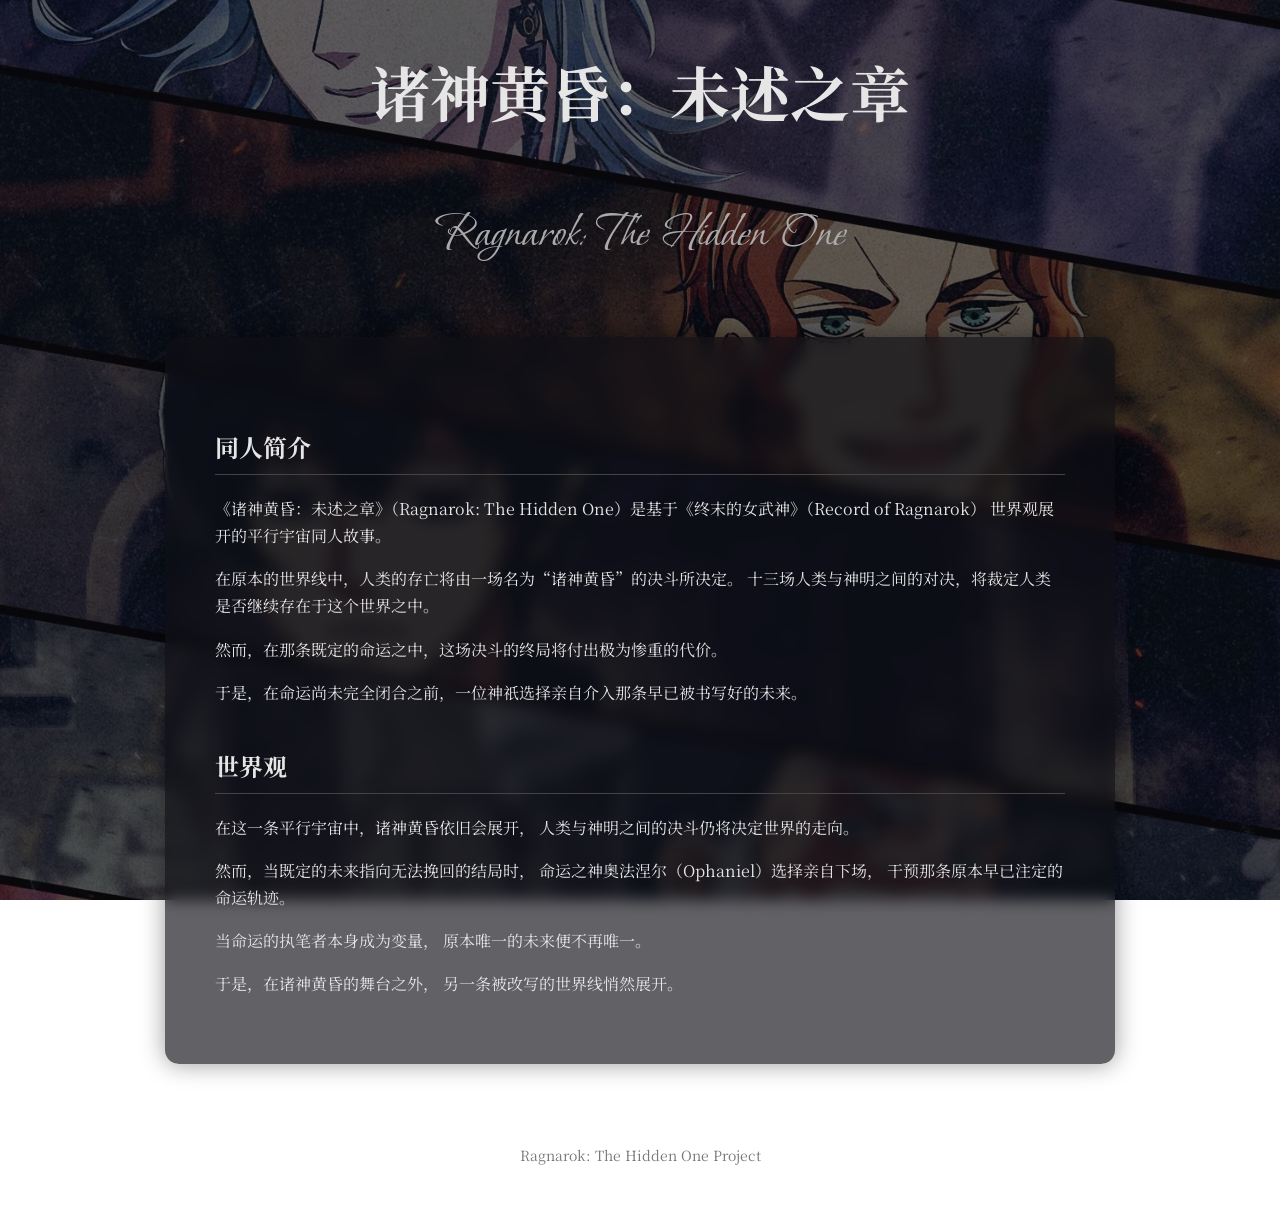
==== index.html @ cc7f1e8a "Update index.html" ====
<!DOCTYPE html>
<html>

<head>
<meta charset="UTF-8">
<title>诸神黄昏：未述之章 (Ragnarok: The Hidden One)</title>

<link href="https://fonts.googleapis.com/css2?family=Noto+Serif+SC&family=Bonheur+Royale&display=swap" rel="stylesheet">

<style>

body{
    background:
    linear-gradient(rgba(10,10,15,0.65),rgba(10,10,15,0.65)),
    url("images/main-background.webp");

    background-size:cover;
    background-position:center;
    background-attachment:fixed;

    color:#e6e6e6;
    font-family:"Noto Serif SC",serif;
    margin:40px;
    line-height:1.7;
}

h1{
    font-family:"Noto Serif SC",serif;
    font-size:60px;
    text-align:center;
    margin-bottom:8px;
}

.subtitle{
    text-align:center;
    color:#aaa;
    margin-bottom:60px;
    font-family:"Bonheur Royale",cursive;
    font-size:50px;
}

h2{
    border-bottom:1px solid #444;
    padding-bottom:6px;
    margin-top:40px;
}

.section{
    max-width:850px;
    margin:auto;

    background:rgba(15,15,20,0.65);
    padding:50px;

    border-radius:14px;

    backdrop-filter:blur(8px);
    -webkit-backdrop-filter:blur(8px);

    box-shadow:0 0 25px rgba(0,0,0,0.4);
}

.footer{
    margin-top:80px;
    text-align:center;
    color:#777;
    font-size:14px;
}

</style>
</head>

<body>

<h1>诸神黄昏：未述之章</h1>

<p class="subtitle">
Ragnarok: The Hidden One
</p>

<div class="section">

<h2>同人简介</h2>

<p>
《诸神黄昏：未述之章》（Ragnarok: The Hidden One）是基于《终末的女武神》（Record of Ragnarok）
世界观展开的平行宇宙同人故事。
</p>

<p>
在原本的世界线中，人类的存亡将由一场名为“诸神黄昏”的决斗所决定。
十三场人类与神明之间的对决，将裁定人类是否继续存在于这个世界之中。
</p>

<p>
然而，在那条既定的命运之中，这场决斗的终局将付出极为惨重的代价。
</p>

<p>
于是，在命运尚未完全闭合之前，一位神祇选择亲自介入那条早已被书写好的未来。
</p>

<h2>世界观</h2>

<p>
在这一条平行宇宙中，诸神黄昏依旧会展开，
人类与神明之间的决斗仍将决定世界的走向。
</p>

<p>
然而，当既定的未来指向无法挽回的结局时，
命运之神奥法涅尔（Ophaniel）选择亲自下场，
干预那条原本早已注定的命运轨迹。
</p>

<p>
当命运的执笔者本身成为变量，
原本唯一的未来便不再唯一。
</p>

<p>
于是，在诸神黄昏的舞台之外，
另一条被改写的世界线悄然展开。
</p>

</div>

<div class="footer">
Ragnarok: The Hidden One Project
</div>

</body>

</html>
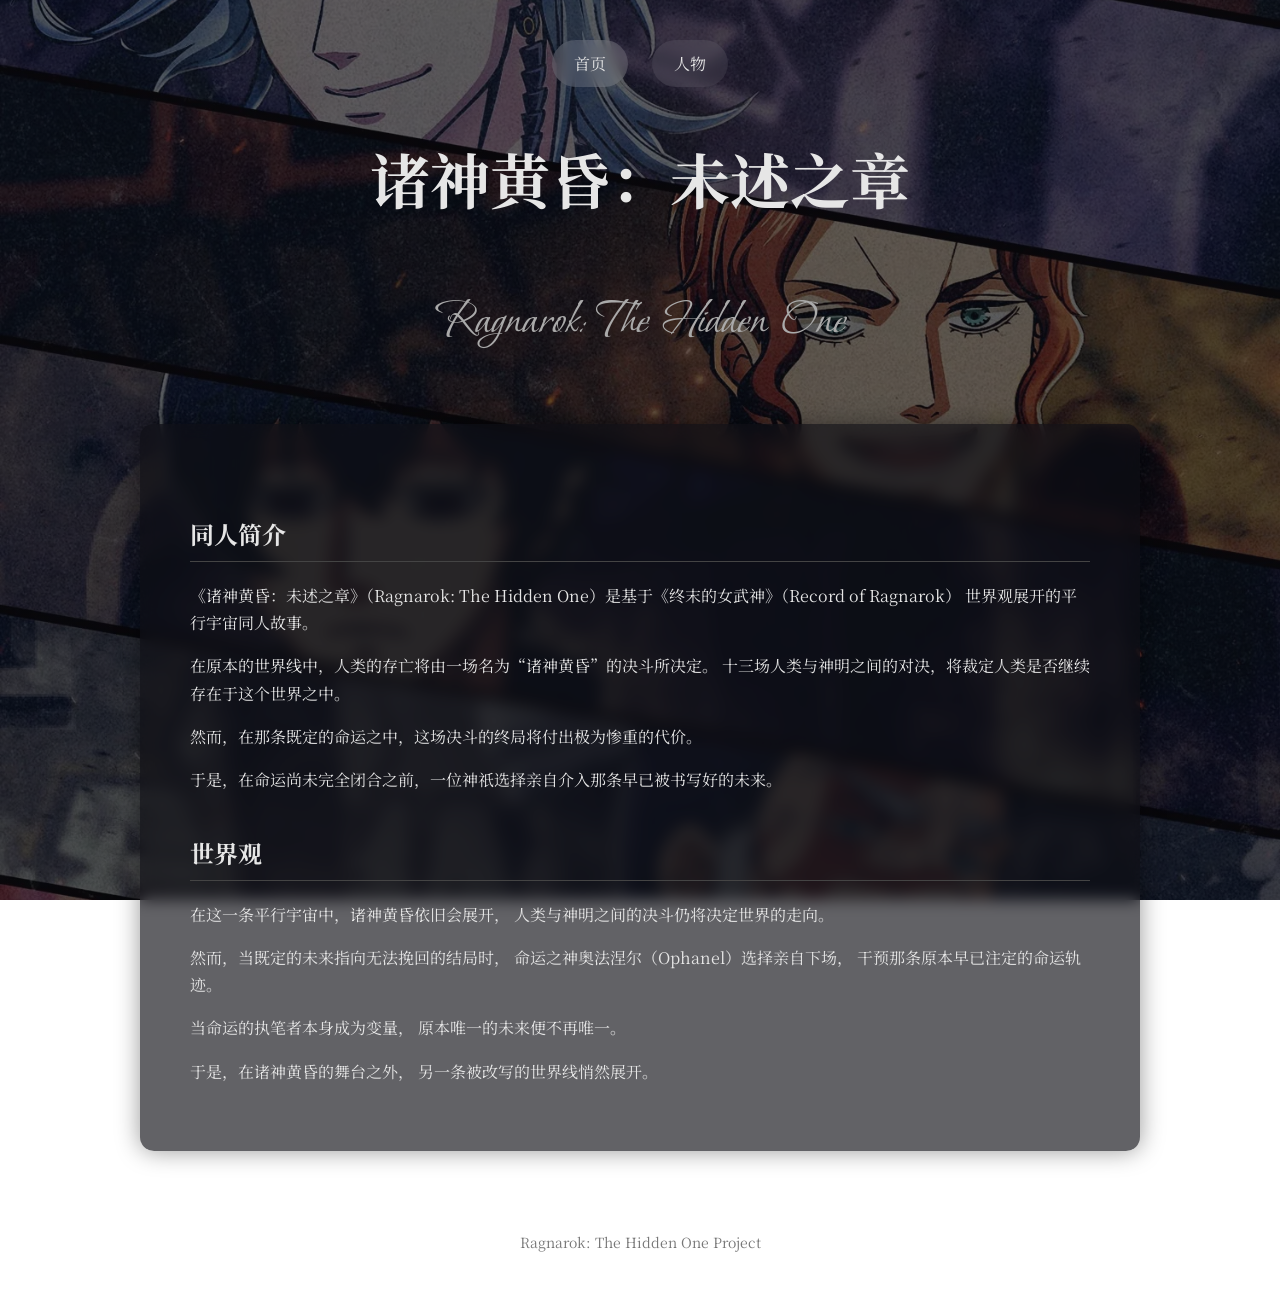
==== commit 7daf54b0: "Update index.html" ====
--- a/index.html
+++ b/index.html
@@ -24,12 +24,40 @@
     line-height:1.7;
 }
 
+/* 顶部导航 */
+
+.topnav{
+    max-width:900px;
+    margin:0 auto 30px auto;
+    text-align:center;
+}
+
+.topnav a{
+    display:inline-block;
+    margin:0 10px;
+    padding:10px 22px;
+    color:#e6e6e6;
+    text-decoration:none;
+    background:rgba(255,255,255,0.08);
+    border-radius:999px;
+
+    backdrop-filter:blur(6px);
+    -webkit-backdrop-filter:blur(6px);
+}
+
+.topnav a.active{
+    background:rgba(255,255,255,0.16);
+}
+
+/* 标题 */
+
 h1{
-    font-family:"Noto Serif SC",serif;
     font-size:60px;
     text-align:center;
     margin-bottom:8px;
 }
+
+/* 副标题 */
 
 .subtitle{
     text-align:center;
@@ -39,14 +67,10 @@
     font-size:50px;
 }
 
-h2{
-    border-bottom:1px solid #444;
-    padding-bottom:6px;
-    margin-top:40px;
-}
+/* 文字区域 */
 
 .section{
-    max-width:850px;
+    max-width:900px;
     margin:auto;
 
     background:rgba(15,15,20,0.65);
@@ -60,6 +84,12 @@
     box-shadow:0 0 25px rgba(0,0,0,0.4);
 }
 
+h2{
+    border-bottom:1px solid #444;
+    padding-bottom:6px;
+    margin-top:40px;
+}
+
 .footer{
     margin-top:80px;
     text-align:center;
@@ -71,6 +101,15 @@
 </head>
 
 <body>
+
+<!-- 主导航 -->
+
+<div class="topnav">
+    <a href="index.html" class="active">首页</a>
+    <a href="characters.html">人物</a>
+</div>
+
+<!-- 标题 -->
 
 <h1>诸神黄昏：未述之章</h1>
 
@@ -109,7 +148,7 @@
 
 <p>
 然而，当既定的未来指向无法挽回的结局时，
-命运之神奥法涅尔（Ophaniel）选择亲自下场，
+命运之神奥法涅尔（Ophanel）选择亲自下场，
 干预那条原本早已注定的命运轨迹。
 </p>
 
@@ -130,5 +169,4 @@
 </div>
 
 </body>
-
 </html>
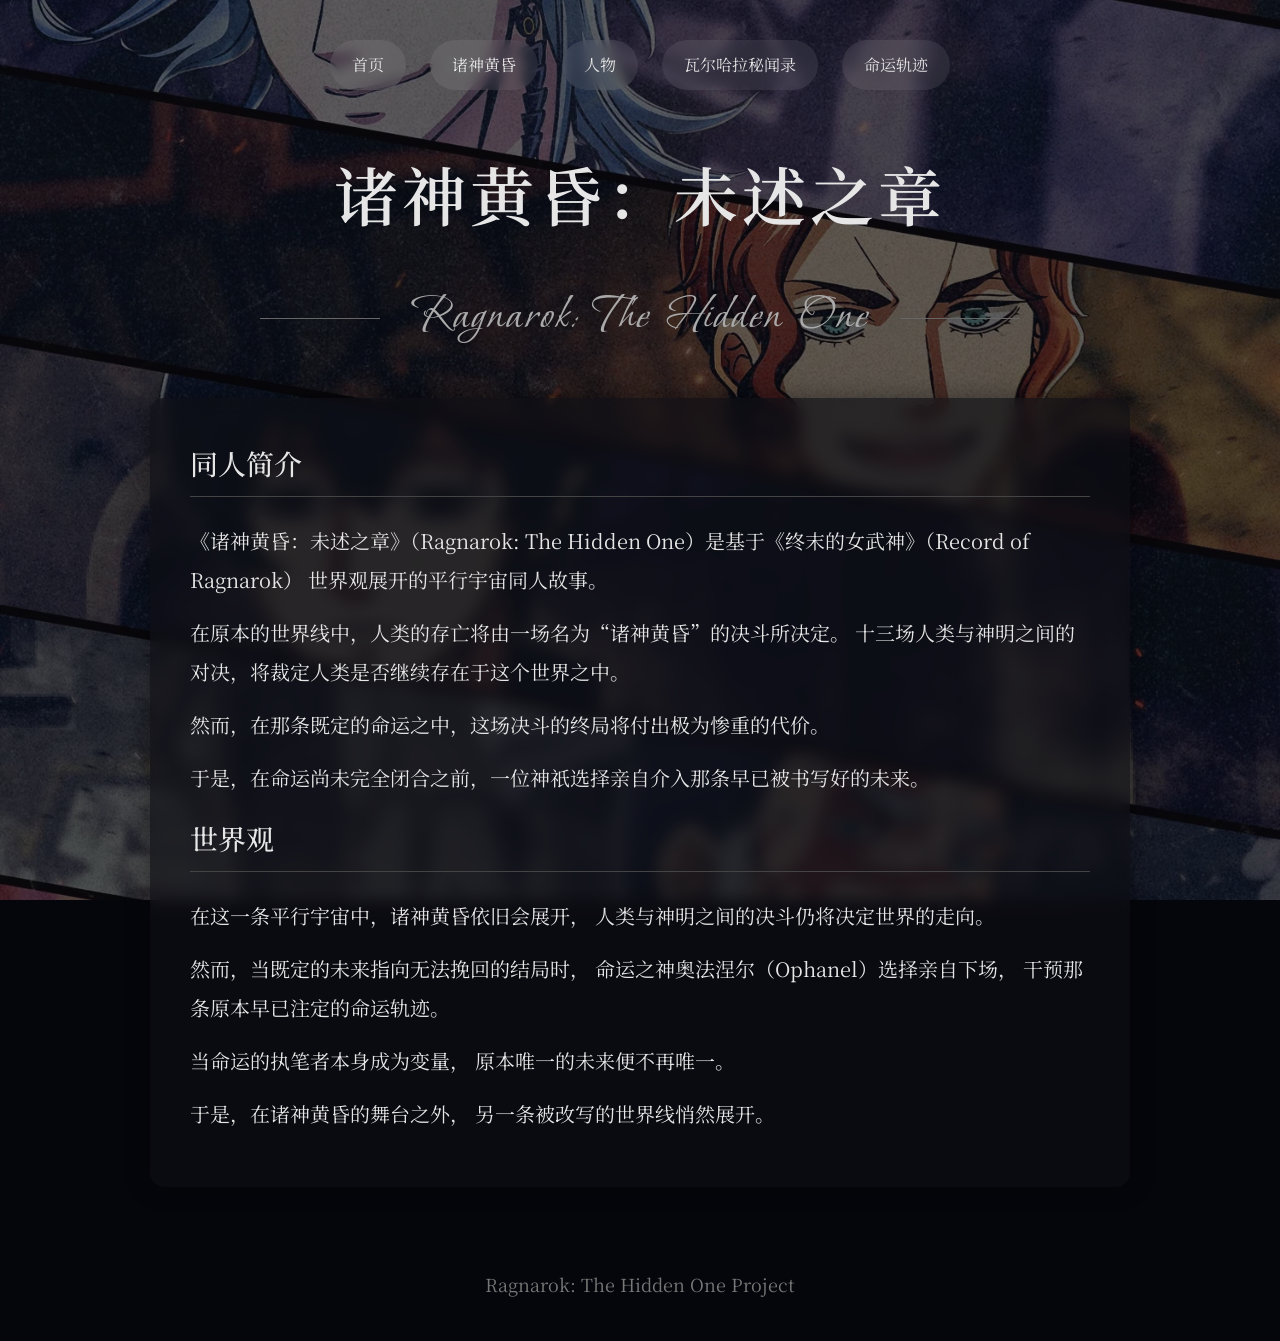
==== commit 22211001: "Update index.html" ====
--- a/index.html
+++ b/index.html
@@ -6,98 +6,8 @@
 <title>诸神黄昏：未述之章 (Ragnarok: The Hidden One)</title>
 
 <link href="https://fonts.googleapis.com/css2?family=Noto+Serif+SC&family=Bonheur+Royale&display=swap" rel="stylesheet">
+<link rel="stylesheet" href="style.css">
 
-<style>
-
-body{
-    background:
-    linear-gradient(rgba(10,10,15,0.65),rgba(10,10,15,0.65)),
-    url("images/main-background.webp");
-
-    background-size:cover;
-    background-position:center;
-    background-attachment:fixed;
-
-    color:#e6e6e6;
-    font-family:"Noto Serif SC",serif;
-    margin:40px;
-    line-height:1.7;
-}
-
-/* 顶部导航 */
-
-.topnav{
-    max-width:900px;
-    margin:0 auto 30px auto;
-    text-align:center;
-}
-
-.topnav a{
-    display:inline-block;
-    margin:0 10px;
-    padding:10px 22px;
-    color:#e6e6e6;
-    text-decoration:none;
-    background:rgba(255,255,255,0.08);
-    border-radius:999px;
-
-    backdrop-filter:blur(6px);
-    -webkit-backdrop-filter:blur(6px);
-}
-
-.topnav a.active{
-    background:rgba(255,255,255,0.16);
-}
-
-/* 标题 */
-
-h1{
-    font-size:60px;
-    text-align:center;
-    margin-bottom:8px;
-}
-
-/* 副标题 */
-
-.subtitle{
-    text-align:center;
-    color:#aaa;
-    margin-bottom:60px;
-    font-family:"Bonheur Royale",cursive;
-    font-size:50px;
-}
-
-/* 文字区域 */
-
-.section{
-    max-width:900px;
-    margin:auto;
-
-    background:rgba(15,15,20,0.65);
-    padding:50px;
-
-    border-radius:14px;
-
-    backdrop-filter:blur(8px);
-    -webkit-backdrop-filter:blur(8px);
-
-    box-shadow:0 0 25px rgba(0,0,0,0.4);
-}
-
-h2{
-    border-bottom:1px solid #444;
-    padding-bottom:6px;
-    margin-top:40px;
-}
-
-.footer{
-    margin-top:80px;
-    text-align:center;
-    color:#777;
-    font-size:14px;
-}
-
-</style>
 </head>
 
 <body>
@@ -106,7 +16,10 @@
 
 <div class="topnav">
     <a href="index.html" class="active">首页</a>
+    <a href="ragnarok.html">诸神黄昏</a>
     <a href="characters.html">人物</a>
+    <a href="records.html">瓦尔哈拉秘闻录</a>
+    <a href="timeline.html">命运轨迹</a>
 </div>
 
 <!-- 标题 -->
--- a/style.css
+++ b/style.css
@@ -0,0 +1,397 @@
+body{
+    margin:0;
+    padding:0;
+    background:#05060b;
+}
+body{
+    color:#e6e6e6;
+    font-family:"Noto Serif SC",serif;
+    line-height:1.9;
+    position:relative;
+    padding:40px;
+    box-sizing:border-box;
+}
+
+body::before{
+    content:"";
+    position:fixed;
+    inset:0;
+    z-index:-1;
+
+    background:
+    linear-gradient(rgba(10,10,15,0.65),rgba(10,10,15,0.65)),
+    url("../images/main-background.webp");
+
+    background-size:cover;
+    background-position:center;
+    background-repeat:no-repeat;
+}
+
+.topnav{
+    max-width:900px;
+    margin:0 auto 20px auto;
+    text-align:center;
+}
+
+.topnav a{
+    display:inline-block;
+    margin:0 10px;
+    padding:10px 22px;
+    color:#e6e6e6;
+    text-decoration:none;
+    background:rgba(255,255,255,0.08);
+    border-radius:999px;
+    backdrop-filter:blur(6px);
+    -webkit-backdrop-filter:blur(6px);
+    transition:0.2s ease;
+}
+
+.topnav a:hover{
+    background:rgba(255,255,255,0.16);
+}
+
+.subnav{
+    max-width:900px;
+    margin:0 auto 28px auto;
+    text-align:center;
+}
+
+.subnav a{
+    display:inline-block;
+    margin:6px 6px;
+    padding:6px 16px;
+    color:rgba(230,230,230,0.82);
+    text-decoration:none;
+    background:rgba(255,255,255,0.04);
+    border-radius:999px;
+    border:1px solid rgba(255,255,255,0.12);
+    transition:0.2s ease;
+    font-size:15px;
+    letter-spacing:1px;
+}
+
+.subnav a:hover{
+    background:rgba(255,255,255,0.10);
+    border-color:rgba(255,255,255,0.22);
+    color:#ffffff;
+}
+
+.subnav a.active{
+    background:rgba(255,215,120,0.14);
+    border:1px solid rgba(255,215,120,0.55);
+    color:#ffe8a3;
+    box-shadow:0 0 12px rgba(255,215,120,0.12);
+}
+
+h1{
+    font-size:64px;
+    text-align:center;
+    margin-bottom:6px;
+    letter-spacing:4px;
+    font-weight:600;
+}
+
+.subtitle{
+    text-align:center;
+    color:#aaa;
+    margin-bottom:34px;
+    font-family:"Bonheur Royale",cursive;
+    font-size:50px;
+    letter-spacing:2px;
+    position:relative;
+}
+
+.subtitle:before,
+.subtitle:after{
+    content:"";
+    display:inline-block;
+    width:120px;
+    height:1px;
+    background:#666;
+    margin:0 15px;
+    vertical-align:middle;
+}
+
+.section{
+    max-width:900px;
+    margin:auto;
+    background:rgba(15,15,20,0.65);
+
+    padding:28px 40px 40px 40px;  /* 上 右 下 左 */
+
+    border-radius:14px;
+    backdrop-filter:blur(8px);
+    -webkit-backdrop-filter:blur(8px);
+    box-shadow:0 0 25px rgba(0,0,0,0.4);
+    font-size:20px;
+    line-height:1.95;
+}
+
+h2{
+    border-bottom:1px solid #444;
+    padding-bottom:6px;
+    margin-top:10px;
+    font-size:28px;
+    font-weight:500;
+}
+
+p{
+    margin:14px 0;
+}
+
+.footer{
+    margin-top:80px;
+    text-align:center;
+    color:#777;
+    font-size:18px;
+}
+
+/* ===== 角色卡布局 ===== */
+
+.character-header{
+    max-width:900px;
+    margin:0 auto 40px auto;
+
+    display:grid;
+    grid-template-columns:320px 1fr;
+    gap:32px;
+
+    align-items:stretch;
+}
+
+/* ===== 立绘卡片 ===== */
+
+.character-art{
+    background:rgba(18,18,24,0.6);
+    border-radius:18px;
+    overflow:hidden;
+    position:relative;
+
+    border:1px solid rgba(255,255,255,0.10);
+
+    animation:cardGlow 8s ease-in-out infinite;
+
+    aspect-ratio:3/4;
+    min-height:0;
+}
+
+.character-art img{
+    width:100%;
+    height:100%;
+
+    display:block;
+
+    object-fit:cover;
+    object-position:center 30%;
+}
+
+/* ===== 资料卡 ===== */
+
+.character-info{
+    background:rgba(18,18,24,0.75);
+    border-radius:16px;
+    padding:22px 28px;
+
+    border:1px solid rgba(255,255,255,0.08);
+
+    animation:cardGlow 8s ease-in-out infinite;
+
+    font-size:20px;
+    line-height:1.95;
+
+    min-width:0;
+}
+
+.character-info h2{
+    margin-top:0;
+    margin-bottom:12px;
+}
+
+/* 每一行资料 */
+
+.info-row{
+    margin:10px 0;
+    color:#ddd;
+}
+
+.info-row b{
+    color:#f1e2b8;
+}
+
+@media (max-width:820px){
+
+   body{
+        padding:20px;
+    }
+
+    body::before{
+        background-position:center 20%;
+    }
+
+    .section{
+        padding:24px 26px 30px 26px;
+        font-size:15px;
+    }
+
+    h2{
+        font-size:24px;
+    }
+
+    .character-header{
+        display:grid;
+        grid-template-columns:1fr;
+        gap:24px;
+        max-width:100%;
+    }
+
+    .character-art,
+    .character-info{
+        width:100%;
+        box-sizing:border-box;
+    }
+
+    .character-art{
+        aspect-ratio:3/4;
+    }
+
+    .character-art img{
+        width:100%;
+        height:100%;
+        object-fit:cover;
+        object-position:center 45%;
+    }
+
+    h1{
+        font-size:42px;
+        letter-spacing:2px;
+    }
+
+    .subtitle{
+        font-size:30px;
+        margin-bottom:24px;
+        white-space:nowrap;
+    }
+
+    .subtitle:before,
+    .subtitle:after{
+        width:60px;
+        margin:0 10px;
+    }
+}
+
+.ophan-card{
+animation:ophanGlow 8s ease-in-out infinite;
+}
+
+@keyframes ophanGlow{
+
+0%{
+box-shadow:
+0 0 30px rgba(255,210,120,0.18),
+0 0 60px rgba(255,210,120,0.08),
+inset 0 0 18px rgba(255,230,160,0.05);
+}
+
+50%{
+box-shadow:
+0 0 50px rgba(255,215,130,0.30),
+0 0 110px rgba(255,215,130,0.18),
+inset 0 0 28px rgba(255,240,180,0.10);
+}
+
+100%{
+box-shadow:
+0 0 30px rgba(255,210,120,0.18),
+0 0 60px rgba(255,210,120,0.08),
+inset 0 0 18px rgba(255,230,160,0.05);
+}
+
+}
+@keyframes abyssGlow{
+
+0%{
+box-shadow:
+0 0 26px rgba(160,120,255,0.18),
+0 0 60px rgba(160,120,255,0.08),
+inset 0 0 18px rgba(200,180,255,0.05);
+}
+
+50%{
+box-shadow:
+0 0 40px rgba(170,130,255,0.38),
+0 0 90px rgba(170,130,255,0.18),
+inset 0 0 26px rgba(210,190,255,0.10);
+}
+
+100%{
+box-shadow:
+0 0 26px rgba(160,120,255,0.18),
+0 0 60px rgba(160,120,255,0.08),
+inset 0 0 18px rgba(200,180,255,0.05);
+}
+
+}
+.beel-card{
+animation:abyssGlow 8s ease-in-out infinite;
+}
+
+/* ===== 嬴政红色帝王光 ===== */
+
+.qin-card{
+animation:qinGlow 8s ease-in-out infinite;
+}
+
+@keyframes qinGlow{
+
+0%{
+box-shadow:
+0 0 30px rgba(220,60,60,0.25),
+0 0 60px rgba(200,40,40,0.15),
+inset 0 0 18px rgba(255,100,100,0.06);
+}
+
+50%{
+box-shadow:
+0 0 50px rgba(255,80,80,0.35),
+0 0 110px rgba(220,60,60,0.25),
+inset 0 0 28px rgba(255,120,120,0.12);
+}
+
+100%{
+box-shadow:
+0 0 30px rgba(220,60,60,0.25),
+0 0 60px rgba(200,40,40,0.15),
+inset 0 0 18px rgba(255,100,100,0.06);
+}
+
+}
+/* ===== 塞勒涅月白蓝光 ===== */
+
+.selene-card{
+animation:seleneGlow 8s ease-in-out infinite;
+}
+
+@keyframes seleneGlow{
+
+0%{
+box-shadow:
+0 0 30px rgba(170,200,255,0.25),
+0 0 60px rgba(140,180,255,0.15),
+inset 0 0 18px rgba(220,230,255,0.05);
+}
+
+50%{
+box-shadow:
+0 0 50px rgba(190,220,255,0.35),
+0 0 110px rgba(160,200,255,0.25),
+inset 0 0 28px rgba(220,240,255,0.10);
+}
+
+100%{
+box-shadow:
+0 0 30px rgba(170,200,255,0.25),
+0 0 60px rgba(140,180,255,0.15),
+inset 0 0 18px rgba(220,230,255,0.05);
+}
+
+}
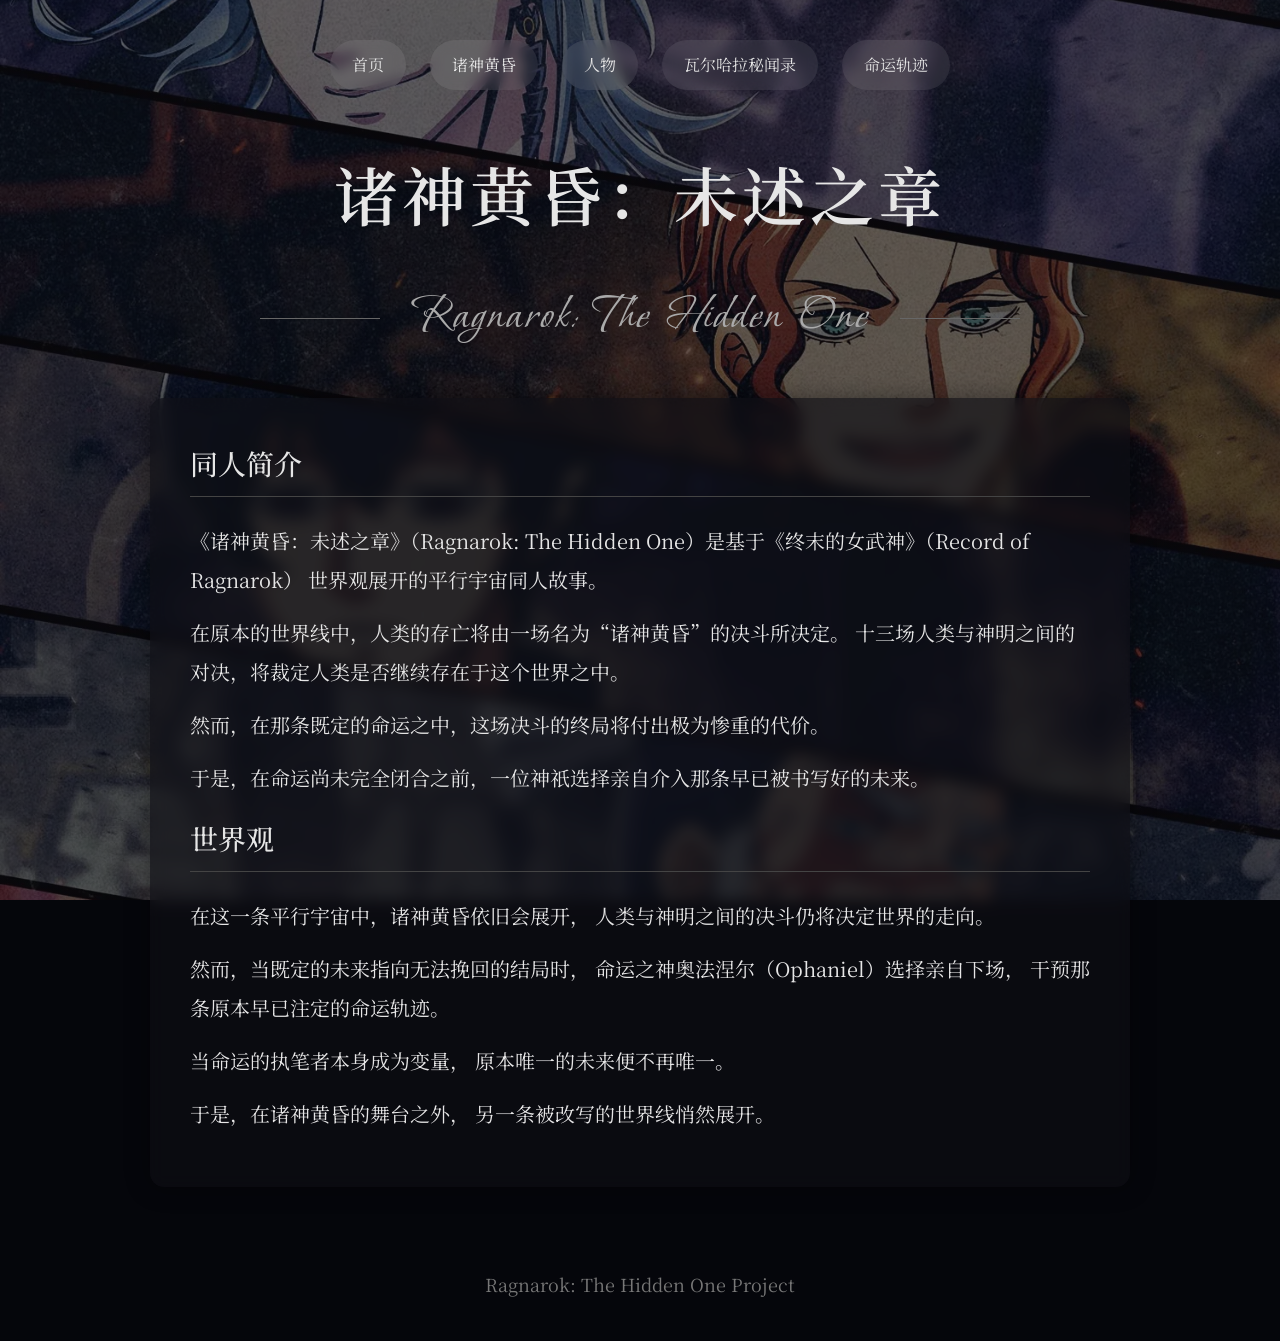
==== commit b14c481b: "Update index.html" ====
--- a/index.html
+++ b/index.html
@@ -2,24 +2,35 @@
 <html>
 
 <head>
+
 <meta charset="UTF-8">
+<meta name="viewport" content="width=device-width, initial-scale=1.0">
+
 <title>诸神黄昏：未述之章 (Ragnarok: The Hidden One)</title>
 
 <link href="https://fonts.googleapis.com/css2?family=Noto+Serif+SC&family=Bonheur+Royale&display=swap" rel="stylesheet">
+
 <link rel="stylesheet" href="style.css">
 
 </head>
+
 
 <body>
 
 <!-- 主导航 -->
 
 <div class="topnav">
-    <a href="index.html" class="active">首页</a>
-    <a href="ragnarok.html">诸神黄昏</a>
-    <a href="characters.html">人物</a>
-    <a href="records.html">瓦尔哈拉秘闻录</a>
-    <a href="timeline.html">命运轨迹</a>
+
+<a href="index.html" class="active">首页</a>
+
+<a href="ragnarok/">诸神黄昏</a>
+
+<a href="characters/">人物</a>
+
+<a href="records/">瓦尔哈拉秘闻录</a>
+
+<a href="timeline_records/">命运轨迹</a>
+
 </div>
 
 <!-- 标题 -->
@@ -61,7 +72,7 @@
 
 <p>
 然而，当既定的未来指向无法挽回的结局时，
-命运之神奥法涅尔（Ophanel）选择亲自下场，
+命运之神奥法涅尔（Ophaniel）选择亲自下场，
 干预那条原本早已注定的命运轨迹。
 </p>
 
--- a/style.css
+++ b/style.css
@@ -1,283 +1,352 @@
+/* ===== 基础页面 ===== */
+
+html,body{
+margin:0;
+padding:0;
+}
+
 body{
-    margin:0;
-    padding:0;
-    background:#05060b;
-}
-body{
-    color:#e6e6e6;
-    font-family:"Noto Serif SC",serif;
-    line-height:1.9;
-    position:relative;
-    padding:40px;
-    box-sizing:border-box;
-}
+color:#e6e6e6;
+font-family:"Noto Serif SC",serif;
+line-height:1.9;
+
+position:relative;
+
+padding:40px;
+box-sizing:border-box;
+
+background:#05060b;
+}
+
+/* ===== 背景图层 ===== */
 
 body::before{
-    content:"";
-    position:fixed;
-    inset:0;
-    z-index:-1;
-
-    background:
-    linear-gradient(rgba(10,10,15,0.65),rgba(10,10,15,0.65)),
-    url("../images/main-background.webp");
-
-    background-size:cover;
-    background-position:center;
-    background-repeat:no-repeat;
-}
+content:"";
+position:fixed;
+inset:0;
+z-index:-1;
+
+background:
+linear-gradient(rgba(10,10,15,0.65),rgba(10,10,15,0.65)),
+url("images/main-background.webp");
+
+background-size:cover;
+background-position:center;
+background-repeat:no-repeat;
+}
+
+
+/* ===== 主导航 ===== */
 
 .topnav{
-    max-width:900px;
-    margin:0 auto 20px auto;
-    text-align:center;
+max-width:900px;
+margin:0 auto 20px auto;
+text-align:center;
 }
 
 .topnav a{
-    display:inline-block;
-    margin:0 10px;
-    padding:10px 22px;
-    color:#e6e6e6;
-    text-decoration:none;
-    background:rgba(255,255,255,0.08);
-    border-radius:999px;
-    backdrop-filter:blur(6px);
-    -webkit-backdrop-filter:blur(6px);
-    transition:0.2s ease;
+display:inline-block;
+margin:0 10px;
+padding:10px 22px;
+
+color:#e6e6e6;
+text-decoration:none;
+
+background:rgba(255,255,255,0.08);
+border-radius:999px;
+
+backdrop-filter:blur(6px);
+-webkit-backdrop-filter:blur(6px);
+
+transition:0.2s ease;
 }
 
 .topnav a:hover{
-    background:rgba(255,255,255,0.16);
-}
+background:rgba(255,255,255,0.16);
+}
+
+
+/* ===== 人物子导航 ===== */
 
 .subnav{
-    max-width:900px;
-    margin:0 auto 28px auto;
-    text-align:center;
+max-width:900px;
+margin:0 auto 28px auto;
+text-align:center;
 }
 
 .subnav a{
-    display:inline-block;
-    margin:6px 6px;
-    padding:6px 16px;
-    color:rgba(230,230,230,0.82);
-    text-decoration:none;
-    background:rgba(255,255,255,0.04);
-    border-radius:999px;
-    border:1px solid rgba(255,255,255,0.12);
-    transition:0.2s ease;
-    font-size:15px;
-    letter-spacing:1px;
+display:inline-block;
+margin:6px 6px;
+padding:6px 16px;
+
+color:rgba(230,230,230,0.82);
+text-decoration:none;
+
+background:rgba(255,255,255,0.04);
+border-radius:999px;
+border:1px solid rgba(255,255,255,0.12);
+
+transition:0.2s ease;
+
+font-size:15px;
+letter-spacing:1px;
 }
 
 .subnav a:hover{
-    background:rgba(255,255,255,0.10);
-    border-color:rgba(255,255,255,0.22);
-    color:#ffffff;
+background:rgba(255,255,255,0.10);
+border-color:rgba(255,255,255,0.22);
+color:#ffffff;
 }
 
 .subnav a.active{
-    background:rgba(255,215,120,0.14);
-    border:1px solid rgba(255,215,120,0.55);
-    color:#ffe8a3;
-    box-shadow:0 0 12px rgba(255,215,120,0.12);
-}
+background:rgba(255,215,120,0.14);
+border:1px solid rgba(255,215,120,0.55);
+color:#ffe8a3;
+box-shadow:0 0 12px rgba(255,215,120,0.12);
+}
+
+
+/* ===== 标题 ===== */
 
 h1{
-    font-size:64px;
-    text-align:center;
-    margin-bottom:6px;
-    letter-spacing:4px;
-    font-weight:600;
-}
+font-size:64px;
+text-align:center;
+margin-bottom:6px;
+letter-spacing:4px;
+font-weight:600;
+}
+
+
+/* ===== 副标题 ===== */
 
 .subtitle{
-    text-align:center;
-    color:#aaa;
-    margin-bottom:34px;
-    font-family:"Bonheur Royale",cursive;
-    font-size:50px;
-    letter-spacing:2px;
-    position:relative;
+text-align:center;
+color:#aaa;
+margin-bottom:34px;
+
+font-family:"Bonheur Royale",cursive;
+font-size:50px;
+letter-spacing:2px;
+
+position:relative;
 }
 
 .subtitle:before,
 .subtitle:after{
-    content:"";
-    display:inline-block;
-    width:120px;
-    height:1px;
-    background:#666;
-    margin:0 15px;
-    vertical-align:middle;
-}
+content:"";
+display:inline-block;
+width:120px;
+height:1px;
+background:#666;
+margin:0 15px;
+vertical-align:middle;
+}
+
+
+/* ===== 内容区域 ===== */
 
 .section{
-    max-width:900px;
-    margin:auto;
-    background:rgba(15,15,20,0.65);
-
-    padding:28px 40px 40px 40px;  /* 上 右 下 左 */
-
-    border-radius:14px;
-    backdrop-filter:blur(8px);
-    -webkit-backdrop-filter:blur(8px);
-    box-shadow:0 0 25px rgba(0,0,0,0.4);
-    font-size:20px;
-    line-height:1.95;
-}
+max-width:900px;
+margin:auto;
+
+background:rgba(15,15,20,0.65);
+
+padding:28px 40px 40px 40px;
+
+border-radius:14px;
+
+backdrop-filter:blur(8px);
+-webkit-backdrop-filter:blur(8px);
+
+box-shadow:0 0 25px rgba(0,0,0,0.4);
+
+font-size:20px;
+line-height:1.95;
+}
+
+
+/* ===== 二级标题 ===== */
 
 h2{
-    border-bottom:1px solid #444;
-    padding-bottom:6px;
-    margin-top:10px;
-    font-size:28px;
-    font-weight:500;
+border-bottom:1px solid #444;
+padding-bottom:6px;
+margin-top:10px;
+
+font-size:28px;
+font-weight:500;
 }
 
 p{
-    margin:14px 0;
-}
+margin:14px 0;
+}
+
+
+/* ===== 页脚 ===== */
 
 .footer{
-    margin-top:80px;
-    text-align:center;
-    color:#777;
-    font-size:18px;
-}
+margin-top:80px;
+text-align:center;
+color:#777;
+font-size:18px;
+}
+
 
 /* ===== 角色卡布局 ===== */
 
 .character-header{
-    max-width:900px;
-    margin:0 auto 40px auto;
-
-    display:grid;
-    grid-template-columns:320px 1fr;
-    gap:32px;
-
-    align-items:stretch;
-}
+max-width:900px;
+margin:0 auto 40px auto;
+
+display:grid;
+grid-template-columns:320px 1fr;
+gap:32px;
+
+align-items:stretch;
+}
+
 
 /* ===== 立绘卡片 ===== */
 
 .character-art{
-    background:rgba(18,18,24,0.6);
-    border-radius:18px;
-    overflow:hidden;
-    position:relative;
-
-    border:1px solid rgba(255,255,255,0.10);
-
-    animation:cardGlow 8s ease-in-out infinite;
-
-    aspect-ratio:3/4;
-    min-height:0;
+background:rgba(18,18,24,0.6);
+border-radius:18px;
+
+overflow:hidden;
+position:relative;
+
+border:1px solid rgba(255,255,255,0.10);
+
+aspect-ratio:3/4;
+min-height:0;
 }
 
 .character-art img{
-    width:100%;
-    height:100%;
-
-    display:block;
-
-    object-fit:cover;
-    object-position:center 30%;
-}
+width:100%;
+height:100%;
+
+display:block;
+
+object-fit:cover;
+object-position:center 30%;
+}
+
 
 /* ===== 资料卡 ===== */
 
 .character-info{
-    background:rgba(18,18,24,0.75);
-    border-radius:16px;
-    padding:22px 28px;
-
-    border:1px solid rgba(255,255,255,0.08);
-
-    animation:cardGlow 8s ease-in-out infinite;
-
-    font-size:20px;
-    line-height:1.95;
-
-    min-width:0;
+background:rgba(18,18,24,0.75);
+
+border-radius:16px;
+padding:22px 28px;
+
+border:1px solid rgba(255,255,255,0.08);
+
+font-size:20px;
+line-height:1.95;
+
+min-width:0;
 }
 
 .character-info h2{
-    margin-top:0;
-    margin-bottom:12px;
-}
-
-/* 每一行资料 */
+margin-top:0;
+margin-bottom:12px;
+}
+
+
+/* ===== 资料行 ===== */
 
 .info-row{
-    margin:10px 0;
-    color:#ddd;
+margin:10px 0;
+color:#ddd;
 }
 
 .info-row b{
-    color:#f1e2b8;
-}
+color:#f1e2b8;
+}
+
+
+/* ===== 手机端适配 ===== */
 
 @media (max-width:820px){
 
-   body{
-        padding:20px;
-    }
-
-    body::before{
-        background-position:center 20%;
-    }
-
-    .section{
-        padding:24px 26px 30px 26px;
-        font-size:15px;
-    }
-
-    h2{
-        font-size:24px;
-    }
-
-    .character-header{
-        display:grid;
-        grid-template-columns:1fr;
-        gap:24px;
-        max-width:100%;
-    }
-
-    .character-art,
-    .character-info{
-        width:100%;
-        box-sizing:border-box;
-    }
-
-    .character-art{
-        aspect-ratio:3/4;
-    }
-
-    .character-art img{
-        width:100%;
-        height:100%;
-        object-fit:cover;
-        object-position:center 45%;
-    }
-
-    h1{
-        font-size:42px;
-        letter-spacing:2px;
-    }
-
-    .subtitle{
-        font-size:30px;
-        margin-bottom:24px;
-        white-space:nowrap;
-    }
-
-    .subtitle:before,
-    .subtitle:after{
-        width:60px;
-        margin:0 10px;
-    }
-}
+body{
+padding:20px;
+}
+
+body::before{
+background-position:center 20%;
+}
+
+.section{
+padding:24px 26px 30px 26px;
+font-size:15px;
+}
+
+h2{
+font-size:24px;
+}
+
+.character-header{
+grid-template-columns:1fr;
+gap:24px;
+max-width:100%;
+}
+
+.character-art,
+.character-info{
+width:100%;
+box-sizing:border-box;
+}
+
+.character-art img{
+object-position:center 45%;
+}
+
+h1{
+font-size:32px;
+margin-top:40px;
+line-height:1.1;
+}
+
+.subtitle{
+font-size:16px;
+letter-spacing:2px;
+}
+
+/* 顶部导航 */
+
+.topnav{
+flex-wrap:wrap;
+justify-content:center;
+gap:14px 12px;
+margin-bottom:24px;
+}
+
+.topnav a{
+font-size:14px;
+padding:8px 14px;
+}
+
+/* 人物子导航 */
+
+.subnav a{
+font-size:13px;
+padding:6px 8px;
+}
+
+
+.subtitle:before,
+.subtitle:after{
+width:60px;
+margin:0 10px;
+}
+.character-subtitle{
+font-size:20px;
+}
+}
+
+
+/* ===== 奥法金光 ===== */
 
 .ophan-card{
 animation:ophanGlow 8s ease-in-out infinite;
@@ -307,6 +376,14 @@
 }
 
 }
+
+
+/* ===== 别西卜紫光 ===== */
+
+.beel-card{
+animation:abyssGlow 8s ease-in-out infinite;
+}
+
 @keyframes abyssGlow{
 
 0%{
@@ -331,11 +408,9 @@
 }
 
 }
-.beel-card{
-animation:abyssGlow 8s ease-in-out infinite;
-}
-
-/* ===== 嬴政红色帝王光 ===== */
+
+
+/* ===== 嬴政红光 ===== */
 
 .qin-card{
 animation:qinGlow 8s ease-in-out infinite;
@@ -365,7 +440,9 @@
 }
 
 }
-/* ===== 塞勒涅月白蓝光 ===== */
+
+
+/* ===== 塞勒涅蓝光 ===== */
 
 .selene-card{
 animation:seleneGlow 8s ease-in-out infinite;
@@ -395,3 +472,93 @@
 }
 
 }
+
+/* ===== 人物目录卡片（只给 characters/index.html 用） ===== */
+
+.character-grid{
+display:grid;
+grid-template-columns:repeat(auto-fit,minmax(220px,1fr));
+gap:32px;
+margin-top:20px;
+}
+
+.character-card{
+display:block;
+text-decoration:none;
+color:#e6e6e6;
+
+background:rgba(18,18,24,0.75);
+border-radius:18px;
+overflow:hidden;
+
+border:1px solid rgba(255,255,255,0.08);
+
+transition:0.35s cubic-bezier(.2,.6,.2,1);
+position:relative;
+}
+
+.character-card:hover{
+transform:translateY(-8px) scale(1.02);
+box-shadow:0 15px 40px rgba(0,0,0,0.55);
+}
+
+/* 只影响目录页缩略图，不影响单人页 */
+.character-grid .character-card img{
+width:100%;
+height:280px;
+display:block;
+
+object-fit:cover;
+object-position:center 25%;
+
+transition:transform 0.6s ease;
+}
+
+.character-card:hover img{
+transform:scale(1.08);
+}
+
+.character-card h3{
+text-align:center;
+margin:16px 0 6px 0;
+font-size:22px;
+letter-spacing:1px;
+}
+
+.character-card p{
+text-align:center;
+margin-bottom:18px;
+color:#aaa;
+font-size:15px;
+letter-spacing:1px;
+}
+
+/* ===== 阵营标签 ===== */
+
+.tag{
+display:inline-block;
+margin:6px auto 22px auto;
+padding:6px 14px;
+
+border-radius:999px;
+
+font-size:14px;
+letter-spacing:1px;
+text-align:center;
+}
+
+.tag.god{
+background:rgba(255,215,120,0.14);
+border:1px solid rgba(255,215,120,0.45);
+color:#ffe8a3;
+}
+
+.tag.human{
+background:rgba(255,120,120,0.14);
+border:1px solid rgba(255,120,120,0.45);
+color:#ffb0b0;
+}
+
+.tag-wrap{
+text-align:center;
+}
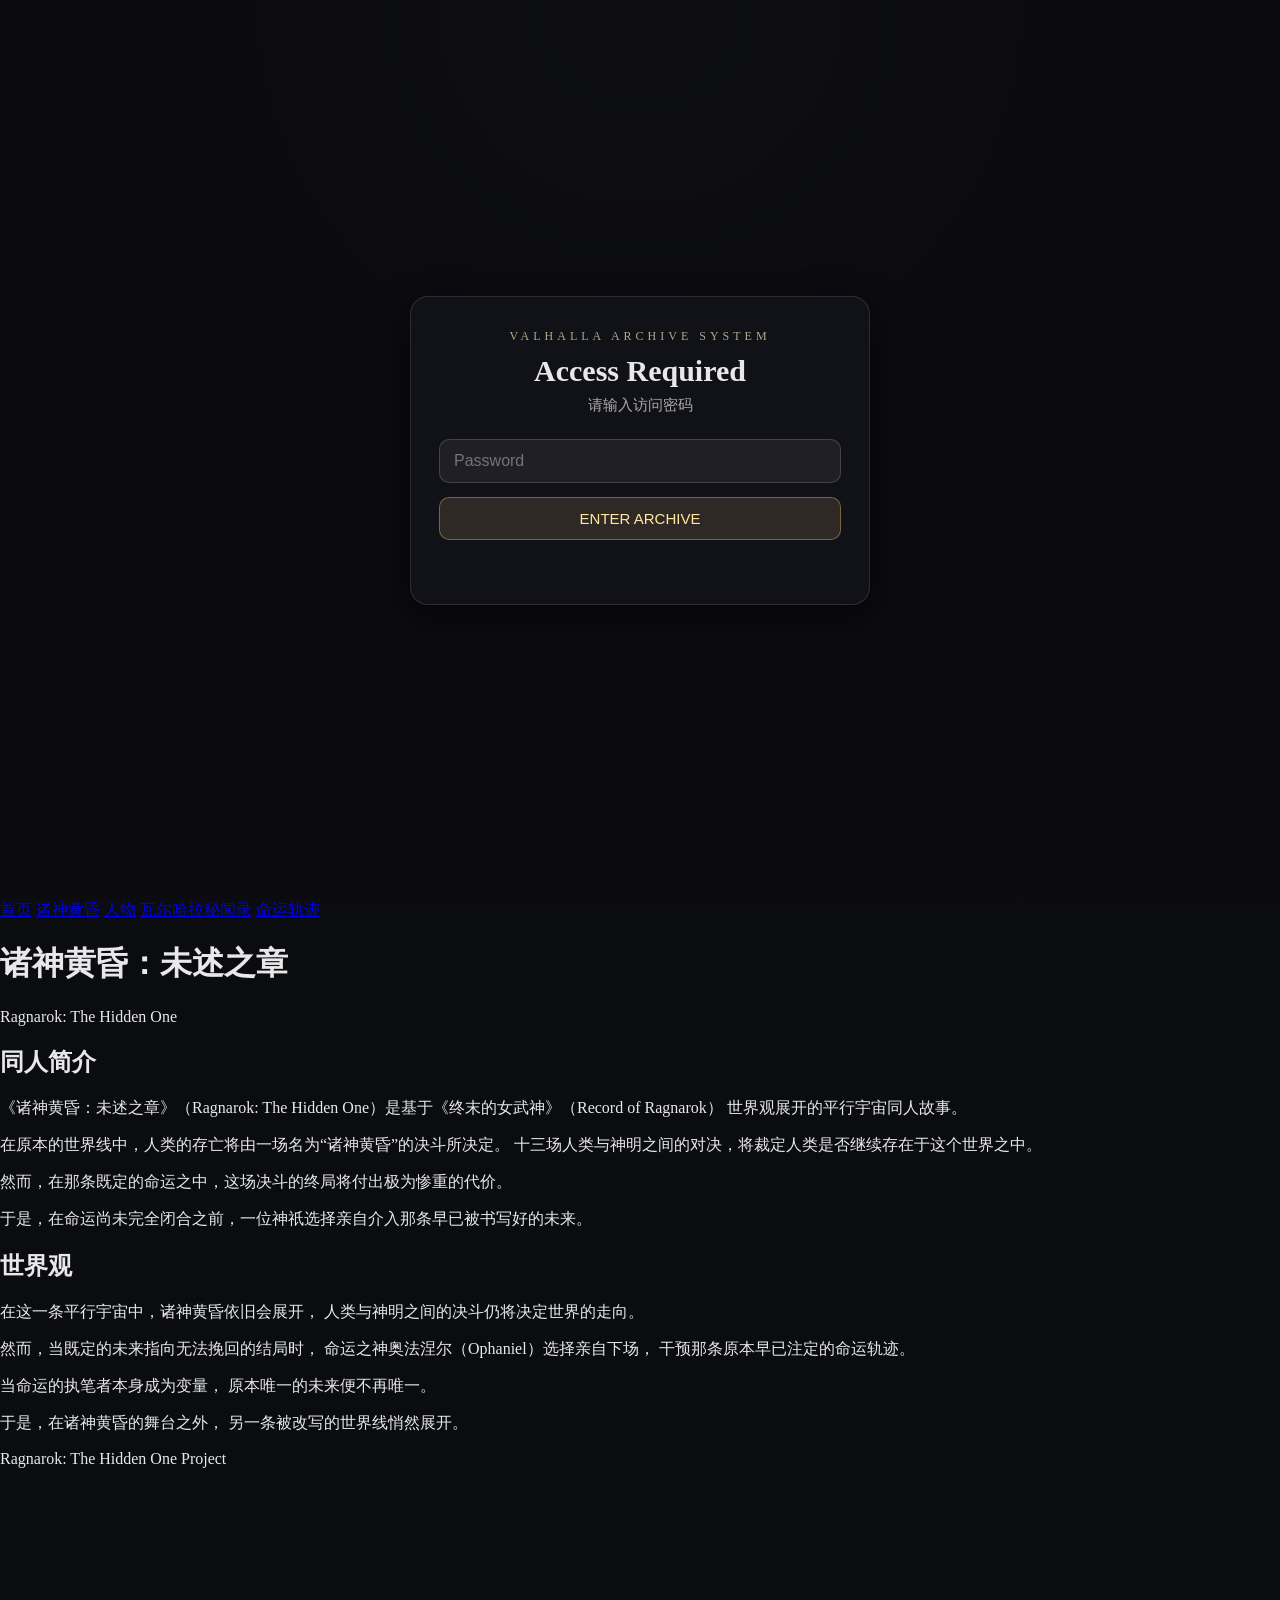
==== commit 70b83894: "Update index.html" ====
--- a/index.html
+++ b/index.html
@@ -11,6 +11,8 @@
 <link href="https://fonts.googleapis.com/css2?family=Noto+Serif+SC&family=Bonheur+Royale&display=swap" rel="stylesheet">
 
 <link rel="stylesheet" href="style.css">
+
+<script src="auth.js"></script>
 
 </head>
 
@@ -27,7 +29,7 @@
 
 <a href="characters/">人物</a>
 
-<a href="records/">瓦尔哈拉秘闻录</a>
+<a href="hidden_tales_of_valhalla/">瓦尔哈拉秘闻录</a>
 
 <a href="timeline_records/">命运轨迹</a>
 
--- a/style.css
+++ b/style.css
@@ -318,13 +318,12 @@
 .topnav{
 flex-wrap:wrap;
 justify-content:center;
-gap:14px 12px;
-margin-bottom:24px;
 }
 
 .topnav a{
 font-size:14px;
-padding:8px 14px;
+padding:6px 12px;
+margin:6px 6px; 
 }
 
 /* 人物子导航 */
@@ -343,6 +342,7 @@
 .character-subtitle{
 font-size:20px;
 }
+
 }
 
 
@@ -562,3 +562,139 @@
 .tag-wrap{
 text-align:center;
 }
+
+/* ===== Hidden Tales Archive ===== */
+
+.archive-list{
+display:flex;
+flex-direction:column;
+gap:16px;
+margin-top:10px;
+}
+
+.archive-item{
+display:grid;
+grid-template-columns:140px 1fr 28px;
+align-items:center;
+gap:18px;
+
+padding:20px 22px;
+
+text-decoration:none;
+color:#e6e6e6;
+
+background:rgba(18,18,24,0.72);
+border:1px solid rgba(255,255,255,0.10);
+border-radius:16px;
+
+transition:0.28s ease;
+backdrop-filter:blur(6px);
+-webkit-backdrop-filter:blur(6px);
+}
+
+.archive-item:hover{
+background:rgba(24,24,32,0.85);
+border-color:rgba(255,215,120,0.30);
+box-shadow:0 8px 26px rgba(0,0,0,0.35);
+transform:translateX(6px);
+}
+
+.archive-meta{
+font-size:14px;
+letter-spacing:2px;
+text-transform:uppercase;
+color:#f1e2b8;
+opacity:0.9;
+}
+
+.archive-main{
+min-width:0;
+}
+
+.archive-title{
+font-size:22px;
+line-height:1.25;
+margin-bottom:4px;
+}
+
+.archive-desc{
+font-size:14px;
+color:#aaa;
+line-height:1.5;
+}
+
+.archive-arrow{
+font-size:26px;
+text-align:right;
+color:#aaa;
+transition:0.28s ease;
+}
+
+.archive-item:hover .archive-arrow{
+color:#ffe8a3;
+transform:translateX(4px);
+}
+
+/* 手机端 */
+
+@media (max-width:768px){
+
+.archive-item{
+grid-template-columns:1fr;
+gap:8px;
+padding:18px 18px;
+}
+
+.archive-meta{
+font-size:13px;
+}
+
+.archive-title{
+font-size:20px;
+}
+
+.archive-arrow{
+display:none;
+}
+
+}
+/* ===== Archive Article Footer ===== */
+
+.archive-divider{
+margin:50px 0 25px 0;
+border:none;
+height:1px;
+background:linear-gradient(to right, transparent, rgba(255,255,255,0.2), transparent);
+}
+
+.archive-footer{
+font-size:14px;
+line-height:1.7;
+color:#cfcfcf;
+display:flex;
+flex-direction:column;
+gap:6px;
+margin-bottom:18px;
+
+max-width:700px;
+margin-left:auto;
+margin-right:auto;
+text-align:center;
+}
+
+.archive-meta-block b{
+color:#e6d6a8;
+font-weight:500;
+}
+
+.archive-next{
+margin-top:20px;
+font-size:14px;
+opacity:0.75;
+letter-spacing:1px;
+
+text-align:center;
+max-width:700px;
+margin-left:auto;
+margin-right:auto;
+}
